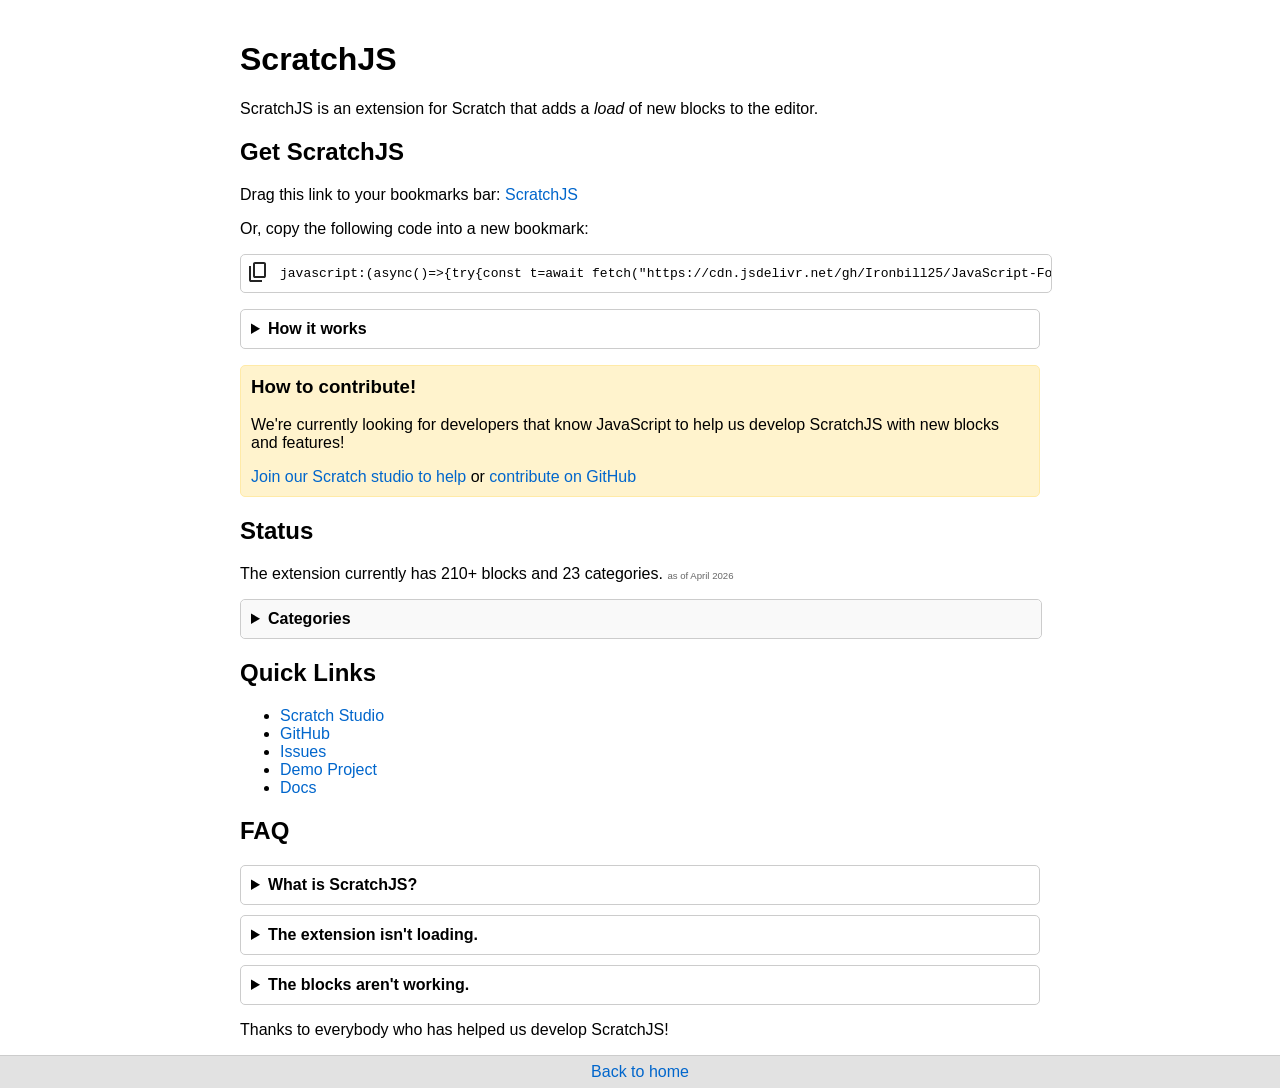
==== scratchjs/index.html @ 3c1d806e "Update block and category count" ====
<!doctype html>
<html lang="en">
  <head>
    <meta charset="UTF-8" />
    <meta name="viewport" content="width=device-width, initial-scale=1.0" />
    <title>ScratchJS</title>
    <link rel="stylesheet" href="styles.css" />
    <meta
      name="description"
      content="ScratchJS - An extension for Scratch that adds over 190 new blocks to the editor!"
    />
  </head>
  <body>
    <main>
      <h1>ScratchJS</h1>
      <p>
        ScratchJS is an extension for Scratch that adds a <i>load</i> of new
        blocks to the editor.
      </p>
      <h2>Get ScratchJS</h2>
      <p>
        <p>Drag this link to your bookmarks bar: <a id="link">ScratchJS</a></p>
        <p>Or, copy the following code into a new bookmark:</p>
        <div class="code-group">
          <button id="copy-btn"><svg xmlns="http://www.w3.org/2000/svg" height="24px" viewBox="0 -960 960 960" width="24px" fill="#242424"><path d="M360-240q-33 0-56.5-23.5T280-320v-480q0-33 23.5-56.5T360-880h360q33 0 56.5 23.5T800-800v480q0 33-23.5 56.5T720-240H360Zm0-80h360v-480H360v480ZM200-80q-33 0-56.5-23.5T120-160v-560h80v560h440v80H200Zm160-240v-480 480Z"/></svg></button>
          <code id="code"></code>
        </div>
      </p>
      <p>
        <details>
          <summary>How it works</summary>
          ScratchJS works as a bookmarklet, which is a special bookmark that
          runs code instead of visiting a website.<br />
          This extension works by injecting a script into the page that
          registers an extension into the Scratch editor.<br />
        </details>
      </p>
      <div class="notice">
        <h3>How to contribute!</h3>
        <p>
          We're currently looking for developers that know JavaScript to help us
          develop ScratchJS with new blocks and features!
        </p>
        <a href="https://scratch.mit.edu/studios/51504160/"
          >Join our Scratch studio to help</a
        >
        or
        <a href="https://github.com/Ironbill25/JavaScript-For-Scratch"
          >contribute on GitHub</a
        >
      </div>
      <h2>Status</h2>
      <p>
        The extension currently has 210+ blocks and 23 categories.
        <small>as of April 2026</small>
      </p>
      <details class="btn-drop">
        <summary>Categories</summary>
        <ul>
          <li>Math</li>
          <li>Constants</li>
          <li>Booleans</li>
          <li>Strings</li>
          <li>Special reporters</li>
          <li>Core JS Blocks</li>
          <li>Console</li>
          <li>Control Flow</li>
          <li>Storage</li>
          <li>Utilities</li>
          <li>Temporary Variables</li>
          <li>Arrays</li>
          <li>Objects</li>
          <li>Data</li>
          <li>Games</li>
          <li>Date and Time</li>
          <li>Statistics</li>
          <li>Browser</li>
          <li>Color</li>
          <li>Input</li>
          <li>Timing</li>
          <li>Unicode</li>
          <li>And More...</li>
        </ul>
      </details>
      <h2>Quick Links</h2>
        <ul>
          <li><a href="https://scratch.mit.edu/studios/51504160/">Scratch Studio</a></li>
          <li><a href="https://github.com/Ironbill25/JavaScript-For-Scratch">GitHub</a></li>
          <li><a href="https://github.com/Ironbill25/JavaScript-For-Scratch/issues">Issues</a></li>
          <li><a href="https://scratch.mit.edu/projects/1291941392/">Demo Project</a></li>
          <li><a href="docs/">Docs</a></li>
        </ul>
      <h2>FAQ</h2>
      <details>
        <summary>What is ScratchJS?</summary>
        <p>
          ScratchJS is an extension for Scratch that adds new blocks to the
          editor.
        </p>
      </details>
      <details>
        <summary>The extension isn't loading.</summary>
        <p>
          Try refreshing the page and clicking the bookmark again. If this
          doesn't work, check your internet connection. <br />
          If you're still having issues, there could be something like a filter
          blocking the extension.<br />
          If you can, whitelist <code>jsdelivr.net</code> on your browser or
          filter, and make sure that <code>javascript:</code> URLs are allowed.
        </p>
      </details>
      <details>
        <summary>The blocks aren't working.</summary>
        <p>
          Try the actions above, and if the blocks still are not working, there
          could be an issue with the extension. <br />
          If so, please report it on our
          <a href="https://github.com/Ironbill25/JavaScript-For-Scratch/issues"
            >GitHub issues page</a
          >.
        </p>
      </details>
      <p>Thanks to everybody who has helped us develop ScratchJS!</p>
    </main>
    <footer>
      <p><a href="/">Back to home</a></p>
    </footer>
      <script src="js.js"></script>
  </body>
</html>
---- scratchjs/styles.css ----
body {
    font-family: "Segoe UI", Arial, sans-serif;
    width: 100%;
    margin: 0;
    display: flex;
    flex-direction: column;
    min-height: 100vh;
    padding: 0;
    overflow-x: hidden;
}

a {
    color: #0066cc;
    text-decoration: none;
}

a:hover {
    text-decoration: underline;
}

.notice {
    background-color: #fff3cd;
    border: 1px solid #ffeaa7;
    padding: 10px;
    border-radius: 5px;

    h3 {
        margin-top: 0;
    }
}

main {
    flex: 1;
    max-width: 800px;
    padding-top: 20px;
    align-self: center;
}

footer {
    text-align: center;
    color: #666;
    height: 2rem;
    display: flex;
    align-items: center;
    justify-content: center;
    width: 100%;
    margin: 0;
    padding: 0;
    background-color: #e2e2e2;
    border-top: 1px solid #ccc;
}

details {
    margin-bottom: 10px;
    border: 1px solid #ccc;
    border-radius: 5px;
    padding: 10px;

    summary {
        cursor: pointer;
        user-select: none;
        font-weight: bold;
    }

    p {
        margin: 0;
    }
}

small {
    font-size: 0.6em;
    color: #666;
}

.btn-drop {
    width: 100%;
    border: 1px solid #ccc;
    padding: 0;
}

.btn-drop summary {
    border-radius: 5px;
    padding: 10px;
    background-color: #f9f9f9;
}

.btn-drop[open] summary {
    margin-bottom: 10px;
}

.head-drop summary {
    background-color: #f0f0f0;
    border-radius: 5px;
    padding: 5px;
    cursor: pointer;
    font-size: 1.2em;
    font-weight: bold;
}

.code-group {
    display: flex;
    align-items: center;
    gap: 10px;
    border: 1px solid #ccc;
    border-radius: 5px;
    padding: 5px;
    width: 100%;
    overflow-x: scroll;
}

.code-group code {
    flex: 1;
    text-wrap: nowrap;
}

#copy-btn {
    background: none;
    border: none;
    cursor: pointer;
    padding: 0;
    margin: 0;
}

#copy-btn svg {
    width: 24px;
    height: 24px;
    fill: #242424;
    transition: fill 0.1s;
}

#copy-btn:active svg {
    fill: #37c537;
}
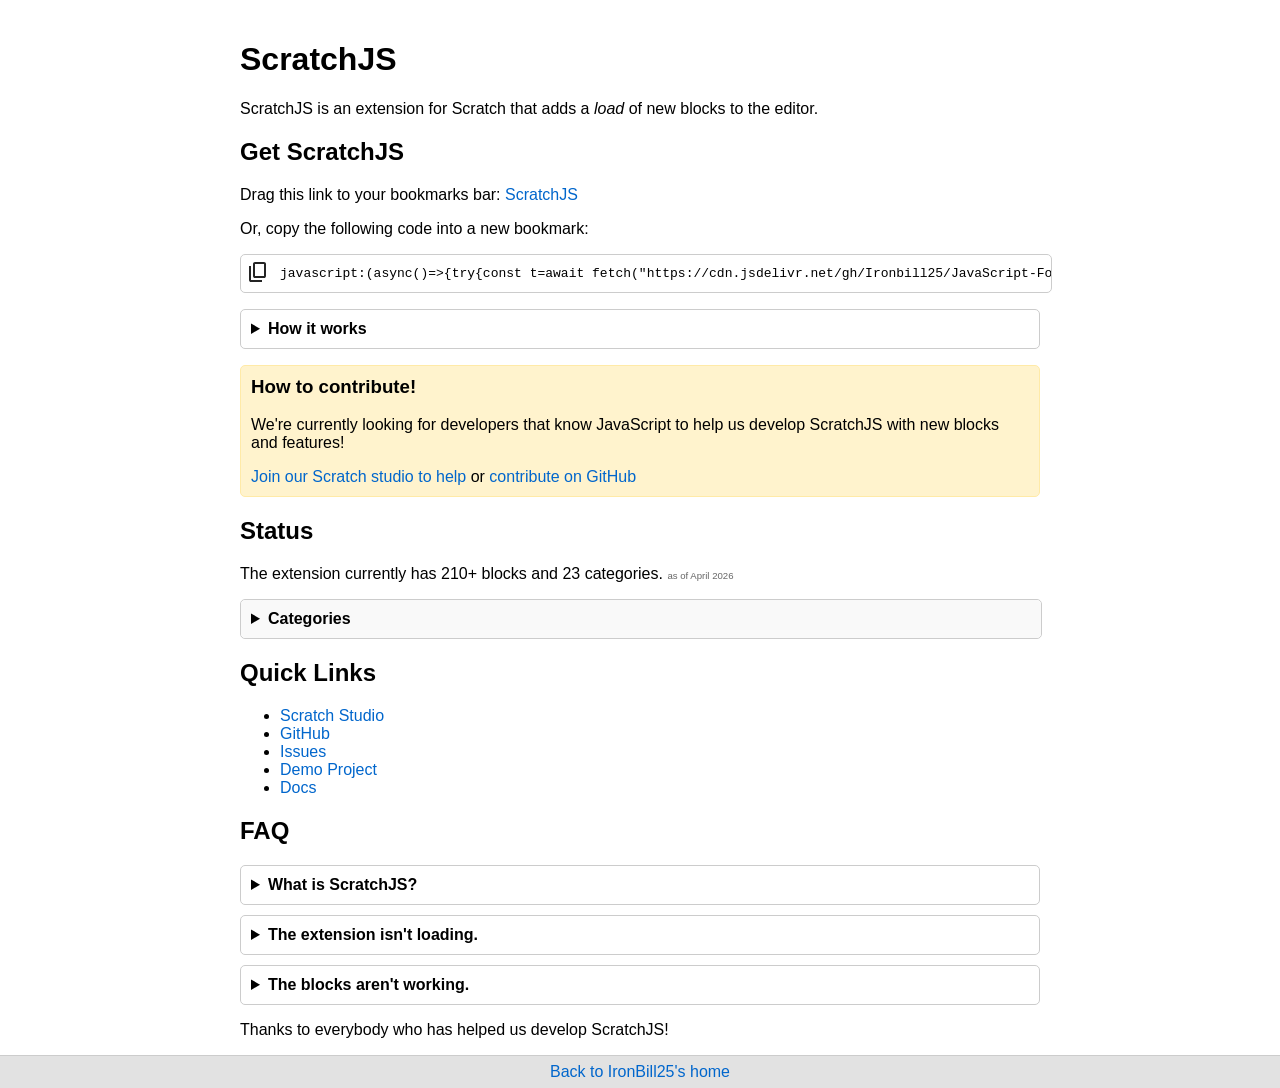
==== commit c4dfecc5: "better SEO for page" ====
--- a/scratchjs/index.html
+++ b/scratchjs/index.html
@@ -3,12 +3,30 @@
   <head>
     <meta charset="UTF-8" />
     <meta name="viewport" content="width=device-width, initial-scale=1.0" />
-    <title>ScratchJS</title>
+    <title>ScratchJS - 210+ New Blocks for Scratch | IronBill25</title>
     <link rel="stylesheet" href="styles.css" />
     <meta
       name="description"
-      content="ScratchJS - An extension for Scratch that adds over 190 new blocks to the editor!"
+      content="ScratchJS is a free Scratch extension that adds 210+ new blocks in 23 categories including JavaScript, arrays, objects, console, and more. Enhance your Scratch projects with advanced programming capabilities."
     />
+    <meta name="keywords" content="scratch, scratch extension, scratchjs, scratch blocks, javascript scratch, scratch programming, scratch addon, scratch mod, scratch enhancement, coding blocks">
+    <meta name="author" content="IronBill25">
+    <meta name="robots" content="index, follow">
+    
+    <meta property="og:type" content="website">
+    <meta property="og:url" content="https://ironbill25.github.io/projects/scratchjs/">
+    <meta property="og:title" content="ScratchJS - 210+ New Blocks for Scratch">
+    <meta property="og:description" content="Free Scratch extension with 210+ new blocks in 23 categories. Add JavaScript, arrays, objects, console, and more to your Scratch projects.">
+    <meta property="og:image" content="https://ironbill25.github.io/favicon.svg">
+    <meta property="og:site_name" content="IronBill25">
+    
+    <meta name="twitter:card" content="summary_large_image">
+    <meta name="twitter:url" content="https://ironbill25.github.io/projects/scratchjs/">
+    <meta name="twitter:title" content="ScratchJS - 210+ New Blocks for Scratch">
+    <meta name="twitter:description" content="Free Scratch extension with 210+ new blocks. Add JavaScript, arrays, objects, and more to your Scratch projects.">
+    <meta name="twitter:image" content="https://ironbill25.github.io/favicon.svg">
+    
+    <link rel="canonical" href="https://ironbill25.github.io/projects/scratchjs/">
   </head>
   <body>
     <main>
@@ -123,8 +141,37 @@
       <p>Thanks to everybody who has helped us develop ScratchJS!</p>
     </main>
     <footer>
-      <p><a href="/">Back to home</a></p>
+      <p><a href="../../../index.html">Back to IronBill25's home</a></p>
     </footer>
       <script src="js.js"></script>
+      
+      <!-- Structured Data -->
+      <script type="application/ld+json">
+      {
+        "@context": "https://schema.org",
+        "@type": "SoftwareApplication",
+        "name": "ScratchJS",
+        "description": "A free Scratch extension that adds 210+ new blocks in 23 categories including JavaScript, arrays, objects, console, and more.",
+        "url": "https://ironbill25.github.io/projects/scratchjs/",
+        "applicationCategory": "DeveloperApplication",
+        "operatingSystem": "Web Browser",
+        "author": {
+          "@type": "Person",
+          "name": "IronBill25",
+          "url": "https://ironbill25.github.io"
+        },
+        "offers": {
+          "@type": "Offer",
+          "price": "0",
+          "priceCurrency": "USD"
+        },
+        "aggregateRating": {
+          "@type": "AggregateRating",
+          "ratingValue": "4.8",
+          "ratingCount": "150"
+        },
+        "keywords": "scratch, scratch extension, scratchjs, scratch blocks, javascript scratch"
+      }
+      </script>
   </body>
 </html>
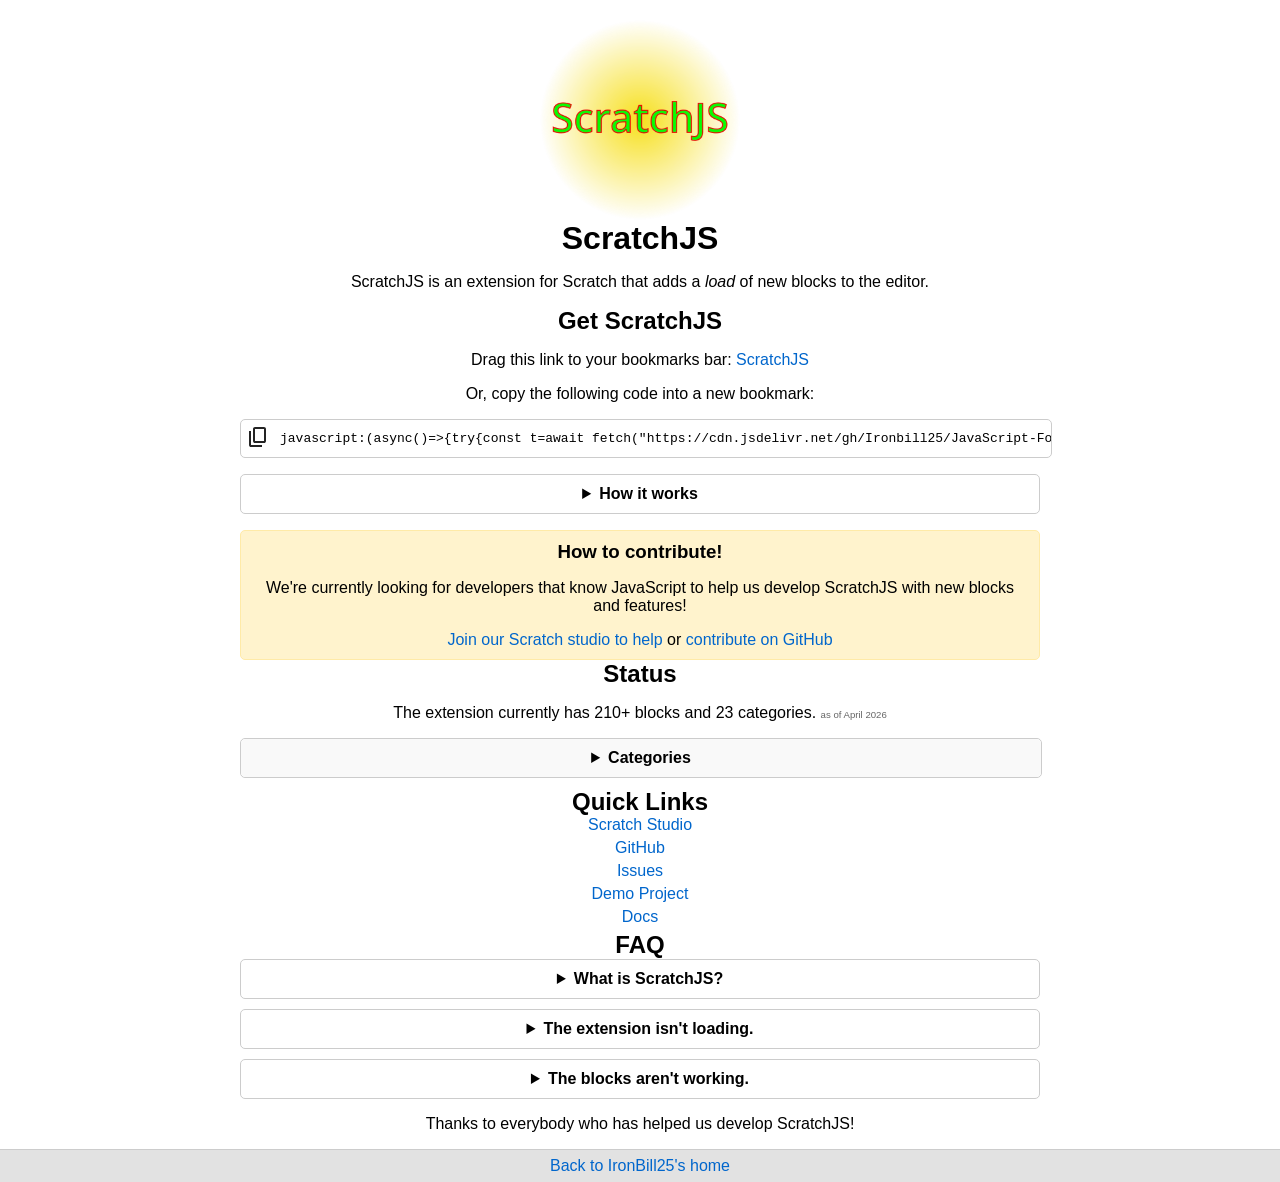
==== commit 0c396376: "Remove fake data and add logos and stuff to the page" ====
--- a/scratchjs/index.html
+++ b/scratchjs/index.html
@@ -30,6 +30,7 @@
   </head>
   <body>
     <main>
+      <img src="img/logo.webp" alt="ScratchJS" style="width: 200px; height: 200px; margin: 0 auto; display: block; text-align: center;">
       <h1>ScratchJS</h1>
       <p>
         ScratchJS is an extension for Scratch that adds a <i>load</i> of new
@@ -151,7 +152,7 @@
         "@context": "https://schema.org",
         "@type": "SoftwareApplication",
         "name": "ScratchJS",
-        "description": "A free Scratch extension that adds 210+ new blocks in 23 categories including JavaScript, arrays, objects, console, and more.",
+        "description": "A free Scratch extension that adds 210+ new blocks in over 23 categories, including JavaScript, arrays, objects, console, and more.",
         "url": "https://ironbill25.github.io/projects/scratchjs/",
         "applicationCategory": "DeveloperApplication",
         "operatingSystem": "Web Browser",
@@ -165,11 +166,6 @@
           "price": "0",
           "priceCurrency": "USD"
         },
-        "aggregateRating": {
-          "@type": "AggregateRating",
-          "ratingValue": "4.8",
-          "ratingCount": "150"
-        },
         "keywords": "scratch, scratch extension, scratchjs, scratch blocks, javascript scratch"
       }
       </script>
--- a/scratchjs/styles.css
+++ b/scratchjs/styles.css
@@ -7,6 +7,17 @@
     min-height: 100vh;
     padding: 0;
     overflow-x: hidden;
+    text-align: center;
+}
+
+ul {
+    list-style-type: none;
+    padding: 0;
+    margin: 0;
+}
+
+li {
+    margin-bottom: 5px;
 }
 
 a {
@@ -55,11 +66,13 @@
     border: 1px solid #ccc;
     border-radius: 5px;
     padding: 10px;
+    text-align: left;
 
     summary {
         cursor: pointer;
         user-select: none;
         font-weight: bold;
+        text-align: center;
     }
 
     p {
@@ -95,6 +108,7 @@
     cursor: pointer;
     font-size: 1.2em;
     font-weight: bold;
+    text-align: center;
 }
 
 .code-group {
@@ -130,4 +144,10 @@
 
 #copy-btn:active svg {
     fill: #37c537;
-}+}
+
+h1, h2, h3, h4, h5, h6 {
+    text-align: center;
+    margin: 0;
+    padding: 0;
+}
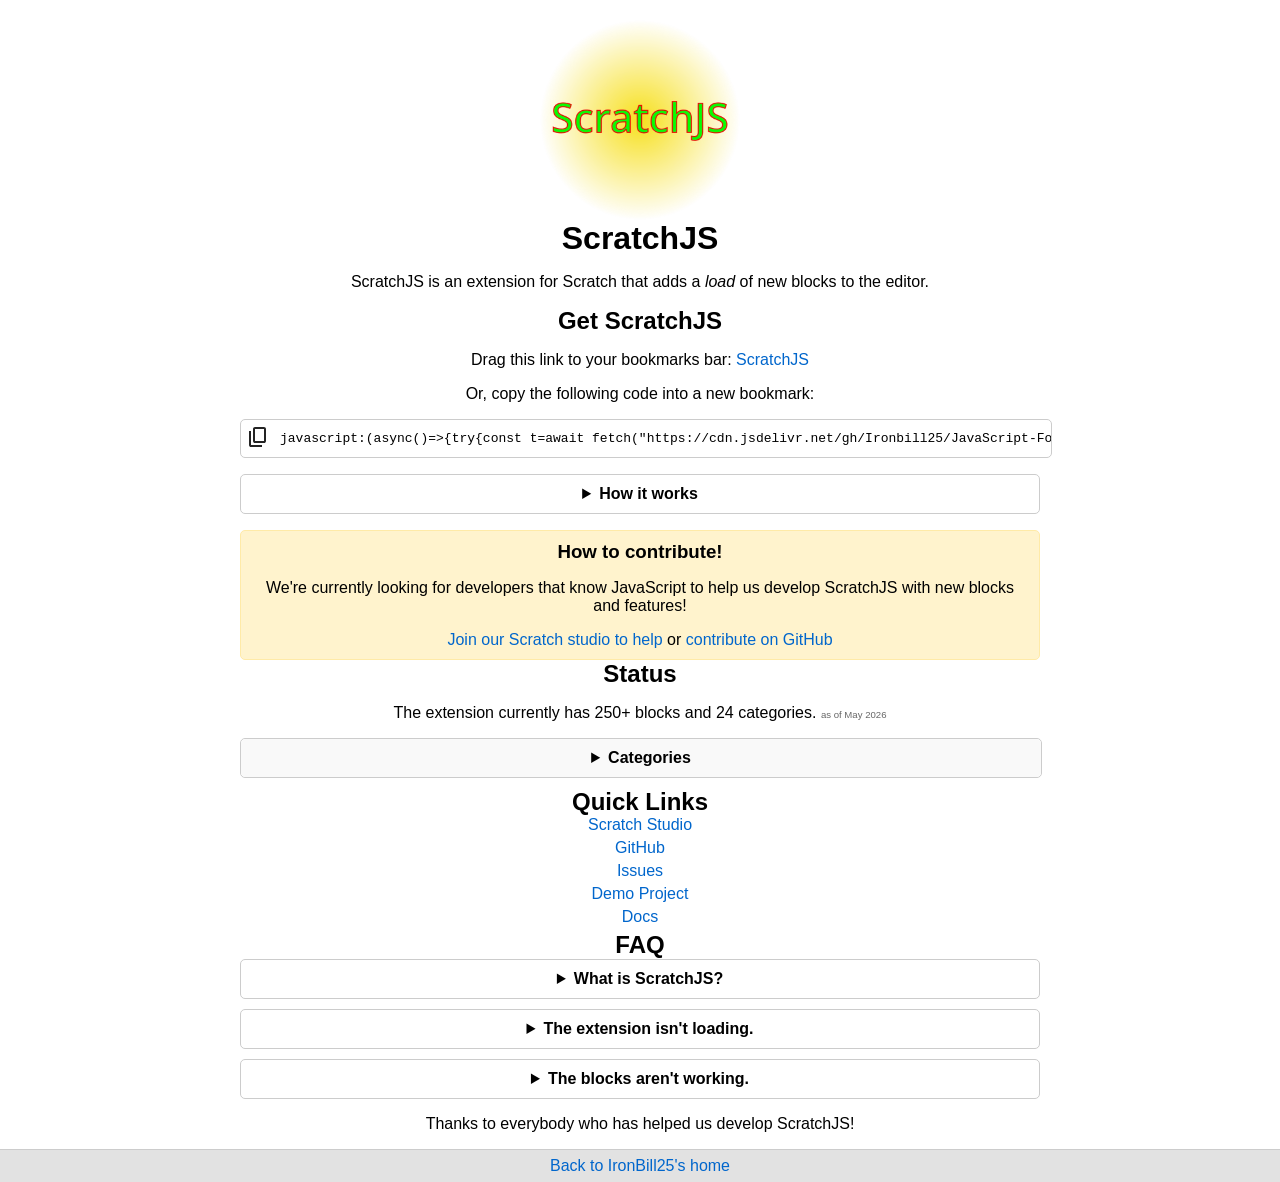
==== commit e26bf092: "update block and category count" ====
--- a/scratchjs/index.html
+++ b/scratchjs/index.html
@@ -27,6 +27,8 @@
     <meta name="twitter:image" content="https://ironbill25.github.io/favicon.svg">
     
     <link rel="canonical" href="https://ironbill25.github.io/projects/scratchjs/">
+    <link rel="icon" href="favicon.svg" type="image/svg+xml">
+    <link rel="apple-touch-icon" href="favicon.svg" sizes="180x180">
   </head>
   <body>
     <main>
@@ -70,8 +72,8 @@
       </div>
       <h2>Status</h2>
       <p>
-        The extension currently has 210+ blocks and 23 categories.
-        <small>as of April 2026</small>
+        The extension currently has 250+ blocks and 24 categories.
+        <small>as of May 2026</small>
       </p>
       <details class="btn-drop">
         <summary>Categories</summary>
@@ -145,8 +147,6 @@
       <p><a href="../../../index.html">Back to IronBill25's home</a></p>
     </footer>
       <script src="js.js"></script>
-      
-      <!-- Structured Data -->
       <script type="application/ld+json">
       {
         "@context": "https://schema.org",
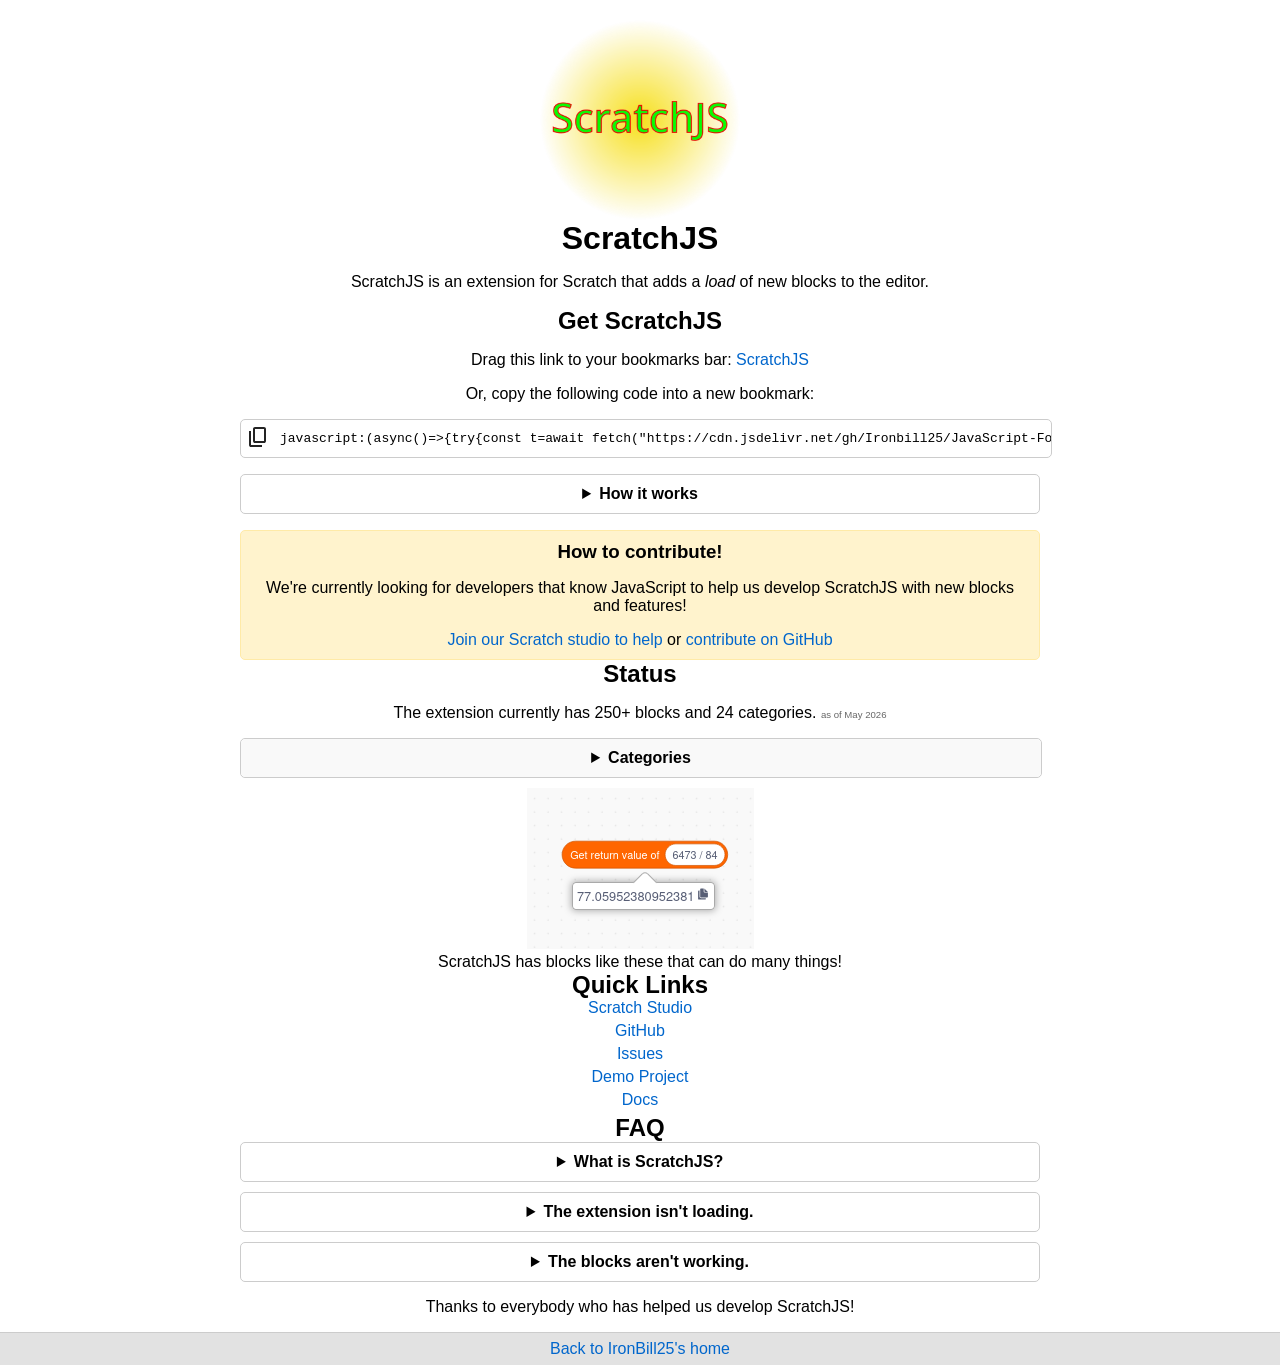
==== commit e0d8ba57: "Add example block image and description Added an example block image and description to the HTML." ====
--- a/scratchjs/index.html
+++ b/scratchjs/index.html
@@ -103,6 +103,11 @@
           <li>And More...</li>
         </ul>
       </details>
+      <div>
+        <img src="img/exampleblock.png" width="227" height="161" alt="Example block output." title="Example block output.">
+        <br>
+        <span>ScratchJS has blocks like these that can do many things!</span>
+      </div>
       <h2>Quick Links</h2>
         <ul>
           <li><a href="https://scratch.mit.edu/studios/51504160/">Scratch Studio</a></li>
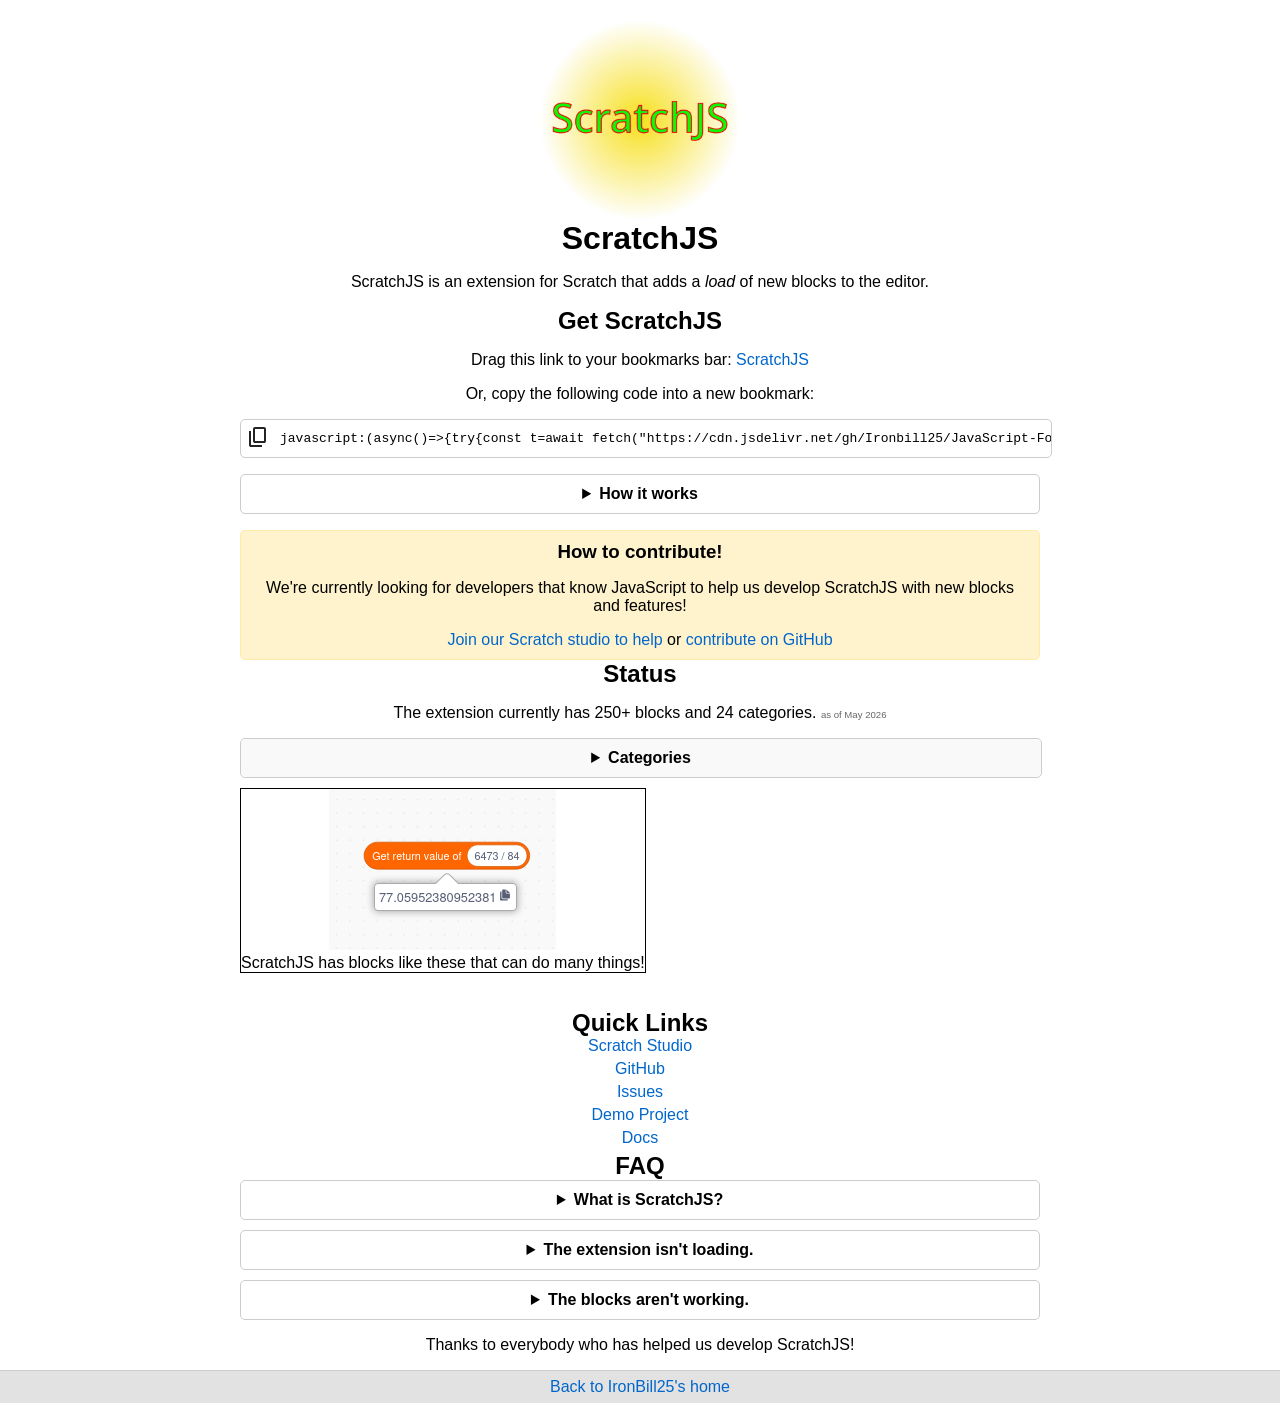
==== commit 7e51bd6f: "Update title and add styles to the example image" ====
--- a/scratchjs/index.html
+++ b/scratchjs/index.html
@@ -3,7 +3,7 @@
   <head>
     <meta charset="UTF-8" />
     <meta name="viewport" content="width=device-width, initial-scale=1.0" />
-    <title>ScratchJS - 210+ New Blocks for Scratch | IronBill25</title>
+    <title>ScratchJS - 250+ New Blocks for Scratch | IronBill25</title>
     <link rel="stylesheet" href="styles.css" />
     <meta
       name="description"
@@ -103,11 +103,12 @@
           <li>And More...</li>
         </ul>
       </details>
-      <div>
+      <div style="border:1px solid black; width:fit-content;">
         <img src="img/exampleblock.png" width="227" height="161" alt="Example block output." title="Example block output.">
         <br>
         <span>ScratchJS has blocks like these that can do many things!</span>
       </div>
+      <br><br>
       <h2>Quick Links</h2>
         <ul>
           <li><a href="https://scratch.mit.edu/studios/51504160/">Scratch Studio</a></li>
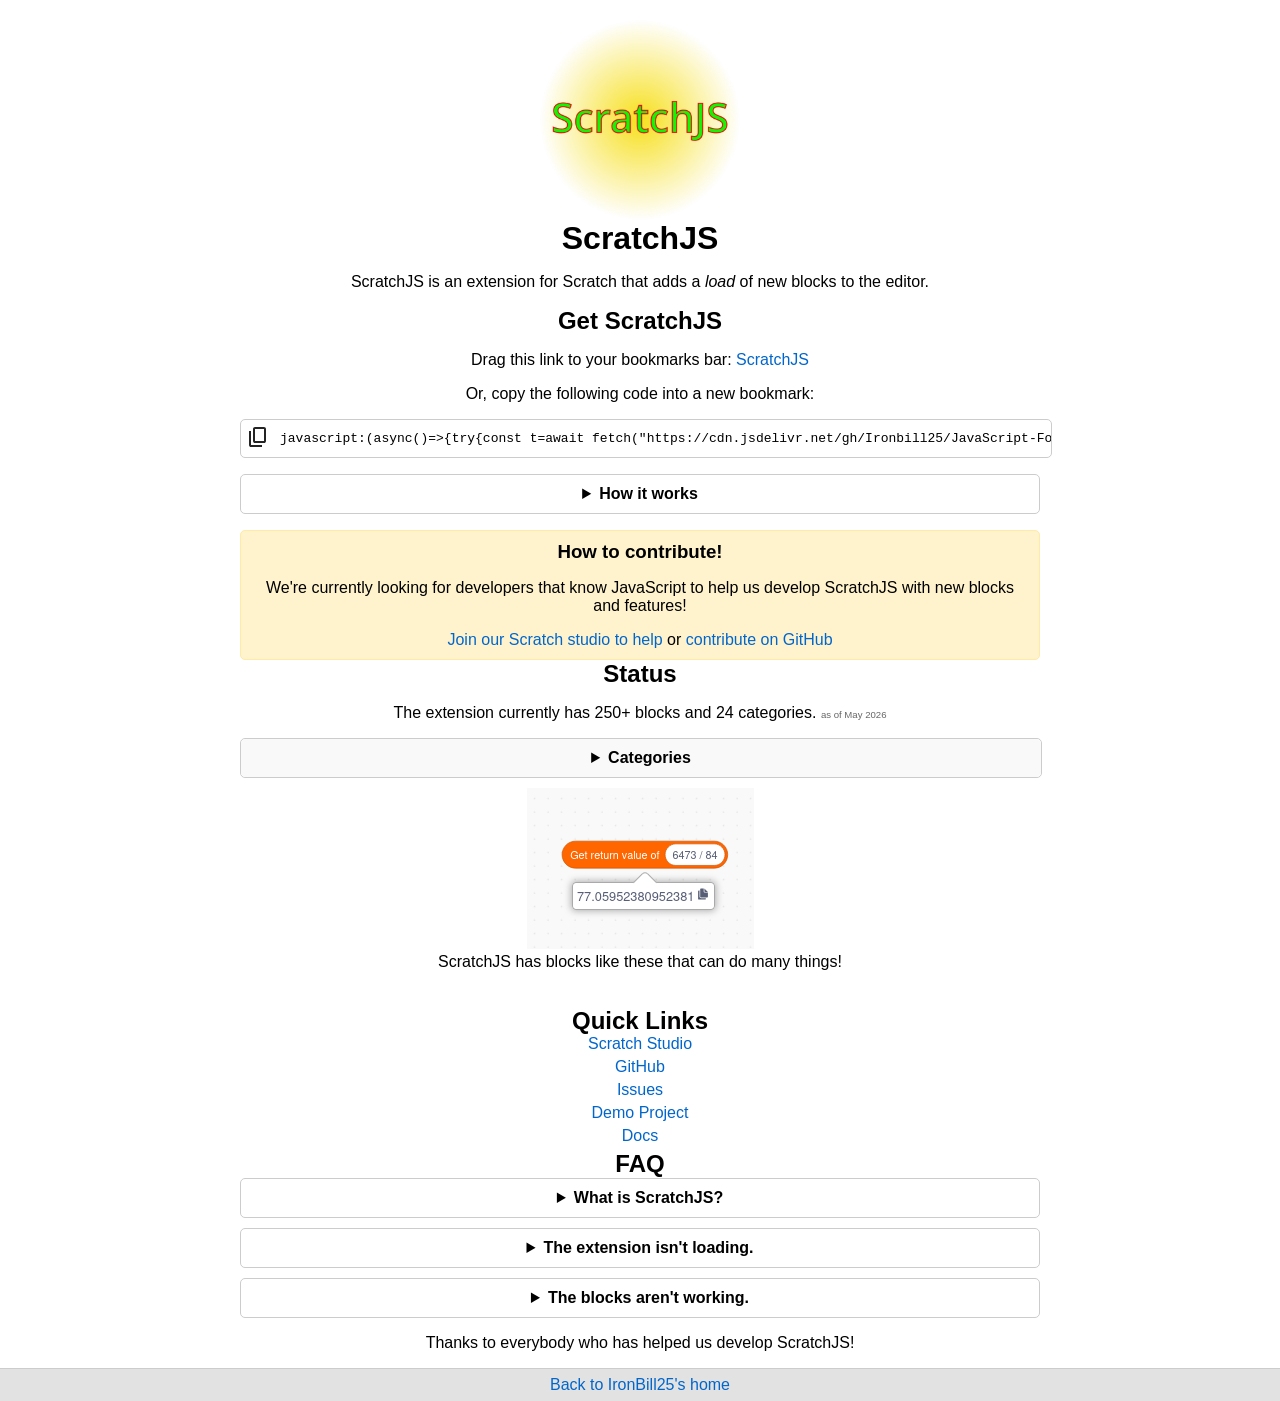
==== commit 54003f9b: "Change div style to class for example image" ====
--- a/scratchjs/index.html
+++ b/scratchjs/index.html
@@ -103,7 +103,7 @@
           <li>And More...</li>
         </ul>
       </details>
-      <div style="border:1px solid black; width:fit-content;">
+      <div class="exampleimage">
         <img src="img/exampleblock.png" width="227" height="161" alt="Example block output." title="Example block output.">
         <br>
         <span>ScratchJS has blocks like these that can do many things!</span>
